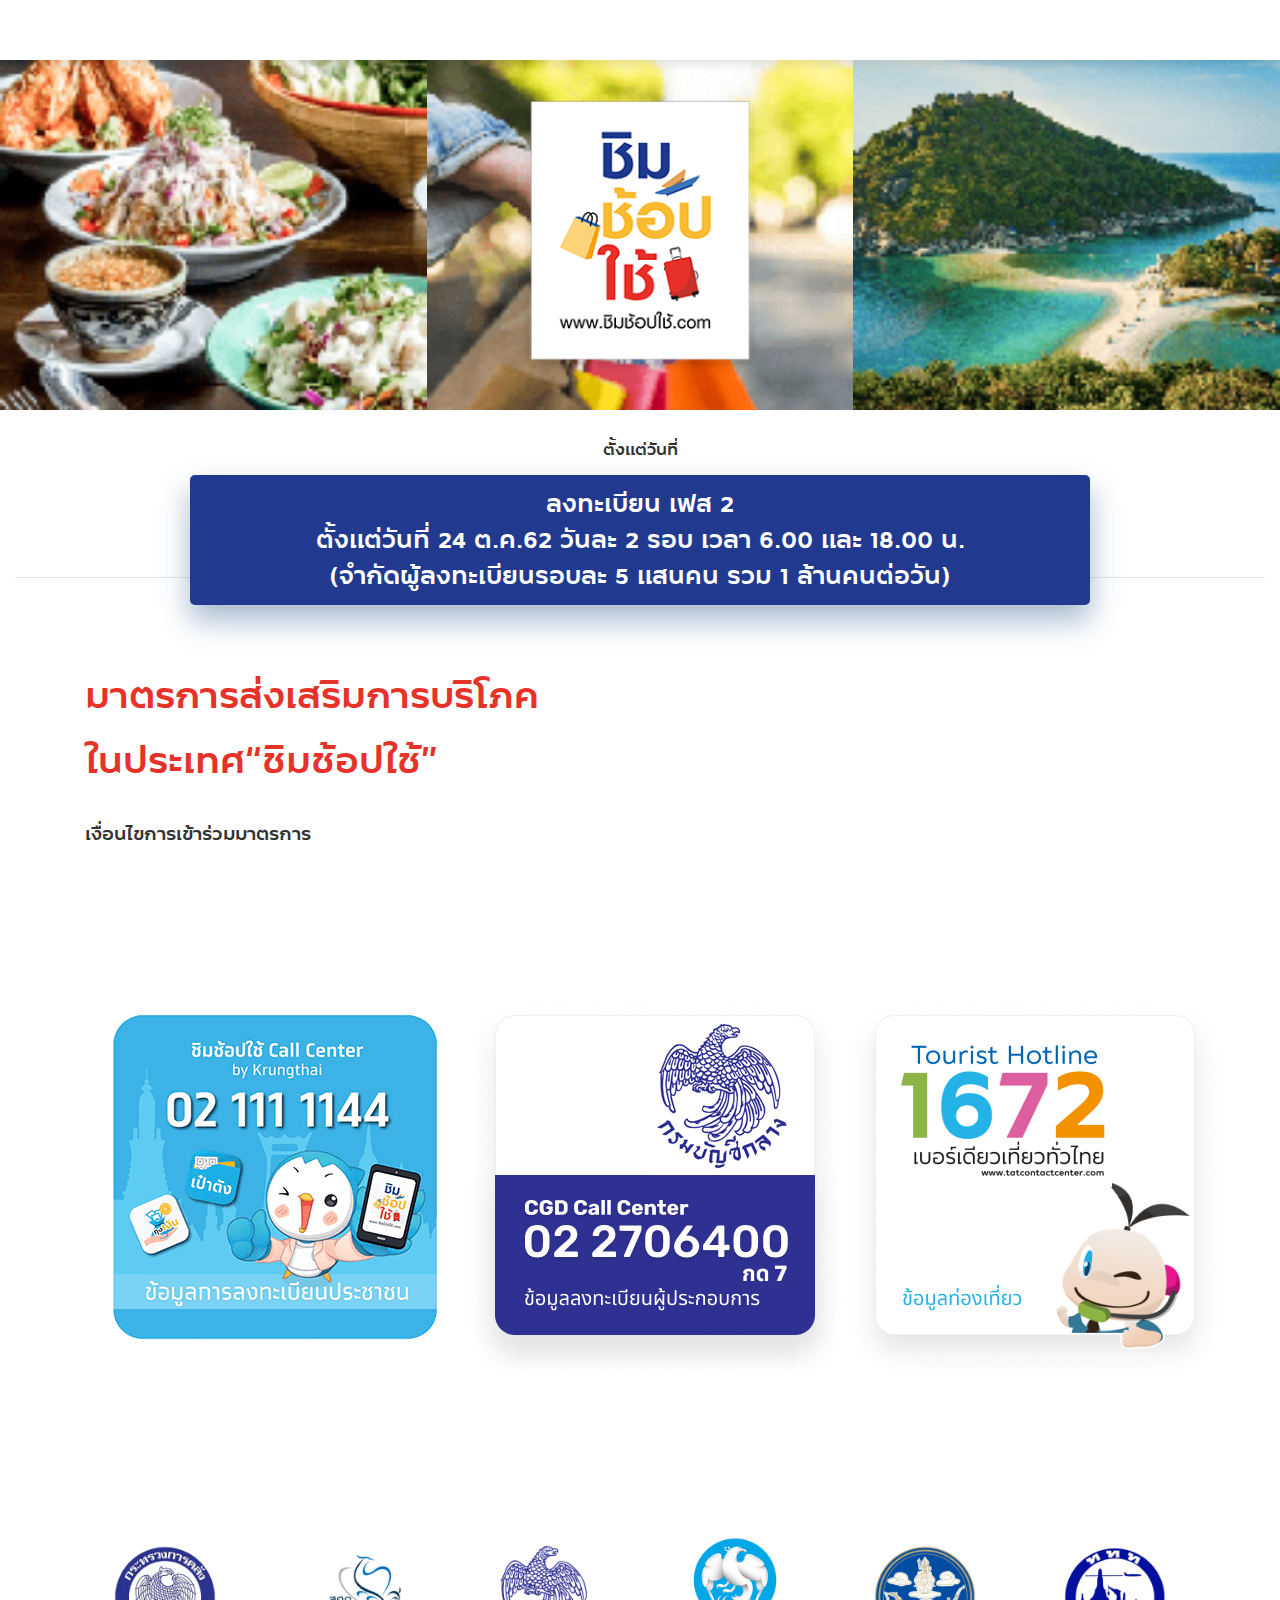
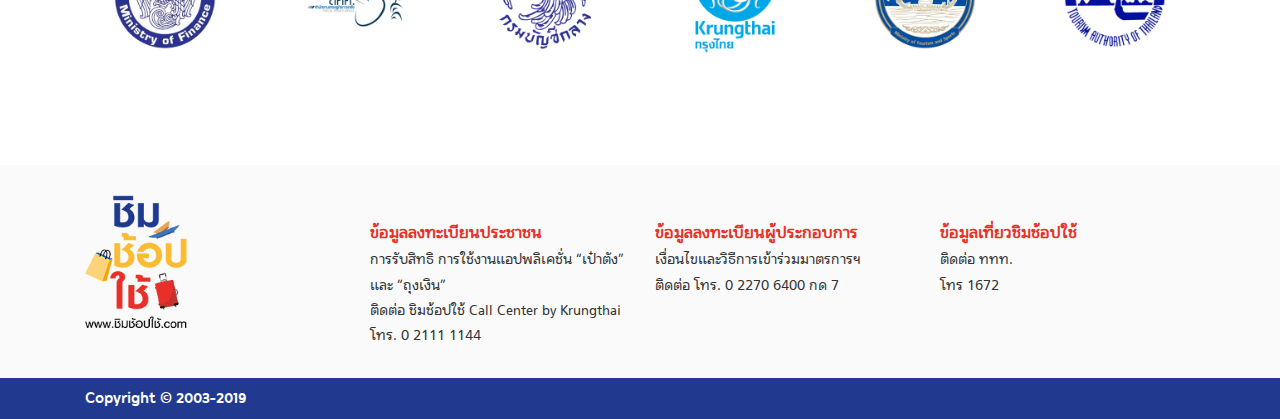
==== 200.html @ 34495b47 "Initial commit" ====
<!doctype html><html lang="en"><head><title>ลงทะเบียนเข้าร่วมมาตรการ ชิมช้อปใช้</title><link rel="shortcut icon" href="/assets/img/footer.png"><meta charset="utf-8"/><link rel="icon" href="/favicon.ico"/><meta name="viewport" content="width=device-width,initial-scale=1"/><meta name="theme-color" content="#000000"/><meta property="og:url" content="https://www.ชิมช้อปใช้.com/"><meta property="og:type" content="website"><meta property="og:title" content="มาตรการส่งเสริมการท่องเที่ยวในประเทศ “ชิมช้อปใช้”"><meta property="og:description" content="ผู้สนใจเข้าร่วมมาตรการฯ สามารถลงทะเบียน ตั้งแต่ วันที่ 23 ก.ย. - 15 พ.ย. 62"><meta property="og:image" content="https://www.ชิมช้อปใช้.com/img/share/Share_Social.png"><meta property="title" content="มาตรการส่งเสริมการท่องเที่ยวในประเทศ “ชิมช้อปใช้”"><meta property="description" content="ผู้สนใจเข้าร่วมมาตรการฯ สามารถลงทะเบียน ตั้งแต่ วันที่ 23 ก.ย. - 15 พ.ย. 62"><meta property="image" content="https://www.ชิมช้อปใช้.com/img/share/Share_Social.png"><meta name="description" content="Web site created using create-react-app"/><script src="https://code.jquery.com/jquery-3.3.1.slim.min.js" integrity="sha384-q8i/X+965DzO0rT7abK41JStQIAqVgRVzpbzo5smXKp4YfRvH+8abtTE1Pi6jizo" crossorigin="anonymous"></script><script src="https://cdnjs.cloudflare.com/ajax/libs/popper.js/1.14.7/umd/popper.min.js" integrity="sha384-UO2eT0CpHqdSJQ6hJty5KVphtPhzWj9WO1clHTMGa3JDZwrnQq4sF86dIHNDz0W1" crossorigin="anonymous"></script><script src="https://stackpath.bootstrapcdn.com/bootstrap/4.3.1/js/bootstrap.min.js" integrity="sha384-JjSmVgyd0p3pXB1rRibZUAYoIIy6OrQ6VrjIEaFf/nJGzIxFDsf4x0xIM+B07jRM" crossorigin="anonymous"></script><link rel="apple-touch-icon" href="logo192.png"/><link rel="manifest" href="/manifest.json"/><link rel="stylesheet" href="https://stackpath.bootstrapcdn.com/bootstrap/4.3.1/css/bootstrap.min.css" integrity="sha384-ggOyR0iXCbMQv3Xipma34MD+dH/1fQ784/j6cY/iJTQUOhcWr7x9JvoRxT2MZw1T" crossorigin="anonymous"/><title>React App</title><link href="/static/css/main.20e8513c.chunk.css" rel="stylesheet"></head><body><noscript>You need to enable JavaScript to run this app.</noscript><div id="root"></div><script>!function(l){function e(e){for(var r,t,n=e[0],o=e[1],u=e[2],i=0,c=[];i<n.length;i++)t=n[i],Object.prototype.hasOwnProperty.call(p,t)&&p[t]&&c.push(p[t][0]),p[t]=0;for(r in o)Object.prototype.hasOwnProperty.call(o,r)&&(l[r]=o[r]);for(s&&s(e);c.length;)c.shift()();return f.push.apply(f,u||[]),a()}function a(){for(var e,r=0;r<f.length;r++){for(var t=f[r],n=!0,o=1;o<t.length;o++){var u=t[o];0!==p[u]&&(n=!1)}n&&(f.splice(r--,1),e=i(i.s=t[0]))}return e}var t={},p={1:0},f=[];function i(e){if(t[e])return t[e].exports;var r=t[e]={i:e,l:!1,exports:{}};return l[e].call(r.exports,r,r.exports,i),r.l=!0,r.exports}i.m=l,i.c=t,i.d=function(e,r,t){i.o(e,r)||Object.defineProperty(e,r,{enumerable:!0,get:t})},i.r=function(e){"undefined"!=typeof Symbol&&Symbol.toStringTag&&Object.defineProperty(e,Symbol.toStringTag,{value:"Module"}),Object.defineProperty(e,"__esModule",{value:!0})},i.t=function(r,e){if(1&e&&(r=i(r)),8&e)return r;if(4&e&&"object"==typeof r&&r&&r.__esModule)return r;var t=Object.create(null);if(i.r(t),Object.defineProperty(t,"default",{enumerable:!0,value:r}),2&e&&"string"!=typeof r)for(var n in r)i.d(t,n,function(e){return r[e]}.bind(null,n));return t},i.n=function(e){var r=e&&e.__esModule?function(){return e.default}:function(){return e};return i.d(r,"a",r),r},i.o=function(e,r){return Object.prototype.hasOwnProperty.call(e,r)},i.p="/";var r=this["webpackJsonpchim-chop-chai"]=this["webpackJsonpchim-chop-chai"]||[],n=r.push.bind(r);r.push=e,r=r.slice();for(var o=0;o<r.length;o++)e(r[o]);var s=n;a()}([])</script><script src="/static/js/2.3e4d0c58.chunk.js"></script><script src="/static/js/main.bba9b954.chunk.js"></script></body></html>
---- static/css/main.20e8513c.chunk.css ----
body{font-family:TATSanaSuksa;font-size:16px;color:#333;line-height:1.8}.page-header{color:red}.box-detail{margin-top:70px;margin-bottom:70px}.box-tat{margin:150px 0}.box-participant{margin:100px 0;text-align:center}footer{font-size:14px}@font-face{font-family:Chonburi;src:url(/assets/fonts/Chonburi/Chonburi-Regular.ttf) format("truetype"),url(/assets/fonts/Chonburi/chonburi-regular-webfont.ttf) format("truetype"),url(/assets/fonts/Chonburi/chonburi-regular-webfont.eot?#iefix) format("embedded-opentype"),url(/assets/fonts/Chonburi/chonburi-regular-webfont.woff2) format("woff2"),url(/assets/fonts/Chonburi/chonburi-regular-webfont.woff) format("woff"),url(/assets/fonts/Chonburi/chonburi-regular-webfont.svg#Chonburi) format("svg");font-weight:400;font-style:normal}@font-face{font-family:TATSanaChon;src:url(/assets/fonts/TAT/TATSANA\ CHON-REG.TTF);src:url(/assets/fonts/TAT/TATSanaChon-Regular.eot);src:url(/assets/fonts/TAT/TATSanaChon-Regular.eot?#iefix) format("embedded-opentype"),url(/assets/fonts/TAT/TATSanaChon-Regular.woff2) format("woff2"),url(/assets/fonts/TAT/TATSanaChon-Regular.woff) format("woff")}@font-face{font-family:TATSanaSuksa;src:url(/assets/fonts/TAT/TATSANA\ SUKSA-REG.TTF);src:url(/assets/fonts/TAT/TATSanaSuksa-Regular.eot);src:url(/assets/fonts/TAT/TATSanaSuksa-Regular.eot?#iefix) format("embedded-opentype"),url(/assets/fonts/TAT/TATSanaSuksa-Regular.woff2) format("woff2"),url(/assets/fonts/TAT/TATSanaSuksa-Regular.woff) format("woff")}@font-face{font-family:TATSanaSuksaBold;src:url(/assets/fonts/TAT/TATSANA\ CHON-BLD.TTF);src:url(/assets/fonts/TAT/TATSanaChon-Bold.eot);src:url(/assets/fonts/TAT/TATSanaChon-Bold.eot?#iefix) format("embedded-opentype"),url(/assets/fonts/TAT/TATSanaChon-Bold.woff2) format("woff2"),url(/assets/fonts/TAT/TATSanaChon-Bold.woff) format("woff")}.banner{padding-top:60px}.banner .cover-img-1{background:url(/assets/img/banner-left.png) no-repeat}@media (max-width:577px){.banner .cover-img-1{background:url(/assets/img/banner-left-s.png) no-repeat}}.banner .cover-img-2{background:url(/assets/img/banner-center.png) no-repeat}@media (max-width:577px){.banner .cover-img-2{background:url(/assets/img/banner-center-s.png) no-repeat}}.banner .cover-img-2 .logo-box{padding:20px;width:280px;margin:auto}@media (max-width:769px){.banner .cover-img-2 .logo-box{width:146px;height:173px}}@media (max-width:577px){.banner .cover-img-2 .logo-box{width:110px;height:131px;padding:0}}.banner .cover-img-2 .logo-box img{width:100%;height:100%}.banner .cover-img-3{background:url(/assets/img/banner-right.png) no-repeat}@media (max-width:577px){.banner .cover-img-3{background:url(/assets/img/banner-right-s.png) no-repeat}}.banner .cover-img-1,.banner .cover-img-2,.banner .cover-img-3{height:350px;background-size:cover}@media (max-width:769px){.banner .cover-img-1,.banner .cover-img-2,.banner .cover-img-3{height:242px}}@media (max-width:577px){.banner .cover-img-1,.banner .cover-img-2,.banner .cover-img-3{height:221px}}.box-register{font-family:TATSanaSuksaBold;text-align:center;margin:26px 0;font-weight:700}.box-register .time{margin-top:-10px;font-size:48px;color:#e6332a}@media (max-width:769px){.box-register .time{font-size:36px}}@media (max-width:577px){.box-register .time{font-size:30px}}.box-register .register{font-family:TATSanaSuksaBold;color:#fff;border-radius:5px;box-shadow:0 15px 30px 0 rgba(28,78,132,.4);background-color:#213a8f;font-size:24px;margin:10px 0;width:900px;padding:10px}@media (max-width:769px){.box-register .register{font-size:18px}}@media (max-width:577px){.box-register .register{font-size:18px;width:100%}}.box-register .register:hover{background-color:#fbbc33;box-shadow:none}.box-register hr{margin-top:-3%}@media (max-width:1024px){.box-register hr{margin-top:-4%}}@media (max-width:769px){.box-register hr{margin-top:-4.5%}}.head-title{font-family:TATSanaSuksaBold;font-size:36px;color:#e6332a}@media (max-width:769px){.head-title{font-size:24px;line-height:1.3}}@media (max-width:577px){.head-title{font-size:24px;line-height:1.6}}.box-detail .detail{font-family:TATSanaSuksa;font-size:18px}@media (max-width:769px){.box-detail .detail{font-size:14px}}@media (max-width:577px){.box-detail .detail{font-size:16px}}.box-detail .title{font-family:TATSanaSuksaBold;font-size:18px}.box-participant img{width:70%}.head{font-weight:700;color:#e6332a;margin-top:24px;font-size:16px}.info{background-color:#fafafa;padding:30px}footer .info a{text-decoration:none!important;color:#333!important}footer .info .logo{width:108px}footer .nav-footer{font-family:TATSanaSuksaBold;background-color:#213a8f;color:#fff}@media (max-width:577px){footer .nav-footer{padding:15px 0}}.nav-footer a{font-size:14px;text-decoration:none;color:#fff}.nav-footer .copyright{padding:.5rem 1rem .5rem 0}@media (max-width:769px){.nav-footer .copyright{padding:.5rem;font-size:12px}}@media (max-width:577px){.nav-footer .copyright{padding:.5rem 2rem}}footer .nav-footer .nav{float:right}@media (max-width:769px){footer .nav-footer .nav .nav-link{padding:.5rem;font-size:12px}}@media (max-width:577px){footer .nav-footer .nav .nav-link{padding:.5rem 2rem}}@media (max-width:577px){.container{padding-right:30px;padding-left:30px}}header{box-shadow:0 4px 10px 0 rgba(0,0,0,.1);position:fixed;z-index:200;width:100%;height:60px;max-width:none!important;padding:0;margin-bottom:60px;background-color:#fff}header .header-links{list-style:none;margin:0;padding:5px 0 0;text-align:center}@media (max-width:577px){header .header-links{display:none}}header .header-links li{display:inline-block;padding:14px 15px;font-family:TATSanaChon;font-size:14px;font-weight:700}header .header-links li a{text-decoration:none;color:#333;font-weight:700;background-color:transparent;cursor:pointer;position:relative}header .header-links li a:hover{color:#213a8f}header .header-links li a:after{content:"";position:absolute;width:100%;height:6px;bottom:-14px;left:0;background-color:#213a8f;visibility:hidden;-webkit-transform:scaleX(0);transform:scaleX(0);-webkit-transition:all .3s ease-in-out 0s;transition:all .3s ease-in-out 0s}@media (max-width:769px){header .header-links li a:after{visibility:hidden}}@media (max-width:577px){header .header-links li a:after{visibility:hidden}}header .header-links li a:hover:after{visibility:visible;-webkit-transform:scaleX(1);transform:scaleX(1)}@media (max-width:769px){header .header-links li a:hover:after{-webkit-transform:scaleX(0);transform:scaleX(0)}}@media (max-width:577px){header .header-links li a:hover:after{-webkit-transform:scaleX(0);transform:scaleX(0)}}header .header-link-mobile{display:none;text-align:right;cursor:pointer}@media (max-width:577px){header .header-link-mobile{display:block}}footer .footer-2 .nav{float:right}@media (max-width:769px){footer .footer-2 .nav .nav-link{padding:.5rem;font-size:12px}}@media (max-width:577px){footer .footer-2 .nav .nav-link{padding:.5rem 2rem}}.navbar{background:#fff}.navbar-brand{width:35px;height:48px;padding:0}.navbar-brand img{width:100%;height:100%}.navbar-toggler{border:none}.navbar-toggler:focus{outline:0}.animated-icon1,.animated-icon2,.animated-icon3{width:30px;height:20px;position:relative;margin:0;-webkit-transform:rotate(0deg);transform:rotate(0deg);-webkit-transition:.5s ease-in-out;transition:.5s ease-in-out;cursor:pointer}.animated-icon1 span,.animated-icon2 span,.animated-icon3 span{display:block;position:absolute;height:3px;width:100%;border-radius:9px;opacity:1;left:0;-webkit-transform:rotate(0deg);transform:rotate(0deg);-webkit-transition:.25s ease-in-out;transition:.25s ease-in-out}.animated-icon1 span{background:#333}.animated-icon1 span:first-child{top:0}.animated-icon1 span:nth-child(2){top:10px}.animated-icon1 span:nth-child(3){top:20px}.animated-icon1.open span:first-child{top:11px;-webkit-transform:rotate(135deg);transform:rotate(135deg)}.animated-icon1.open span:nth-child(2){opacity:0;left:-60px}.animated-icon1.open span:nth-child(3){top:11px;-webkit-transform:rotate(-135deg);transform:rotate(-135deg)}span.nowrap{white-space:nowrap}
/*# sourceMappingURL=main.20e8513c.chunk.css.map */
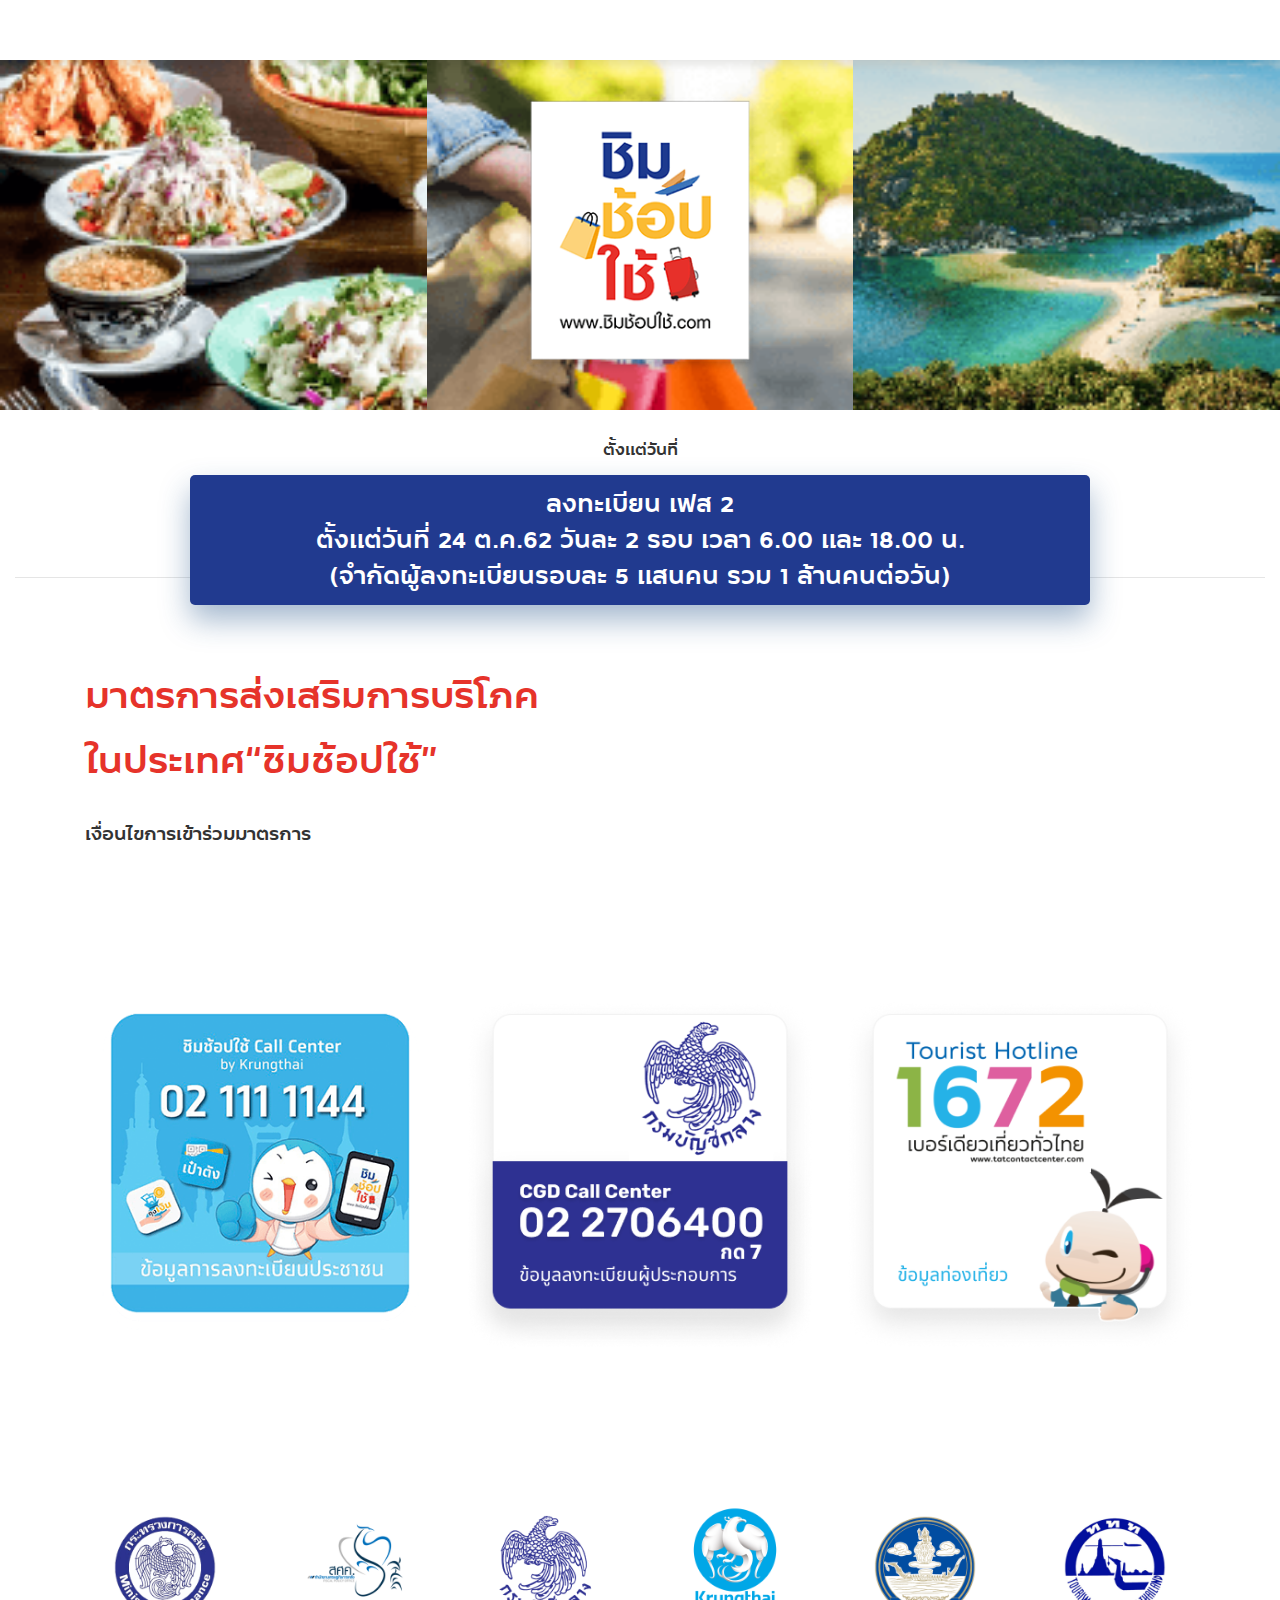
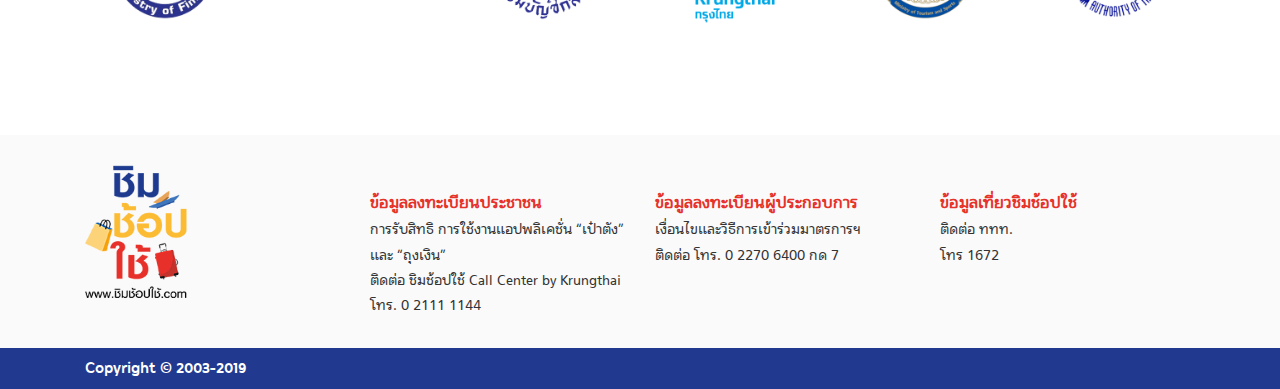
==== commit fafa0ea0: "fixed css bug" ====
--- a/200.html
+++ b/200.html
@@ -1 +1 @@
-<!doctype html><html lang="en"><head><title>ลงทะเบียนเข้าร่วมมาตรการ ชิมช้อปใช้</title><link rel="shortcut icon" href="/assets/img/footer.png"><meta charset="utf-8"/><link rel="icon" href="/favicon.ico"/><meta name="viewport" content="width=device-width,initial-scale=1"/><meta name="theme-color" content="#000000"/><meta property="og:url" content="https://www.ชิมช้อปใช้.com/"><meta property="og:type" content="website"><meta property="og:title" content="มาตรการส่งเสริมการท่องเที่ยวในประเทศ “ชิมช้อปใช้”"><meta property="og:description" content="ผู้สนใจเข้าร่วมมาตรการฯ สามารถลงทะเบียน ตั้งแต่ วันที่ 23 ก.ย. - 15 พ.ย. 62"><meta property="og:image" content="https://www.ชิมช้อปใช้.com/img/share/Share_Social.png"><meta property="title" content="มาตรการส่งเสริมการท่องเที่ยวในประเทศ “ชิมช้อปใช้”"><meta property="description" content="ผู้สนใจเข้าร่วมมาตรการฯ สามารถลงทะเบียน ตั้งแต่ วันที่ 23 ก.ย. - 15 พ.ย. 62"><meta property="image" content="https://www.ชิมช้อปใช้.com/img/share/Share_Social.png"><meta name="description" content="Web site created using create-react-app"/><script src="https://code.jquery.com/jquery-3.3.1.slim.min.js" integrity="sha384-q8i/X+965DzO0rT7abK41JStQIAqVgRVzpbzo5smXKp4YfRvH+8abtTE1Pi6jizo" crossorigin="anonymous"></script><script src="https://cdnjs.cloudflare.com/ajax/libs/popper.js/1.14.7/umd/popper.min.js" integrity="sha384-UO2eT0CpHqdSJQ6hJty5KVphtPhzWj9WO1clHTMGa3JDZwrnQq4sF86dIHNDz0W1" crossorigin="anonymous"></script><script src="https://stackpath.bootstrapcdn.com/bootstrap/4.3.1/js/bootstrap.min.js" integrity="sha384-JjSmVgyd0p3pXB1rRibZUAYoIIy6OrQ6VrjIEaFf/nJGzIxFDsf4x0xIM+B07jRM" crossorigin="anonymous"></script><link rel="apple-touch-icon" href="logo192.png"/><link rel="manifest" href="/manifest.json"/><link rel="stylesheet" href="https://stackpath.bootstrapcdn.com/bootstrap/4.3.1/css/bootstrap.min.css" integrity="sha384-ggOyR0iXCbMQv3Xipma34MD+dH/1fQ784/j6cY/iJTQUOhcWr7x9JvoRxT2MZw1T" crossorigin="anonymous"/><title>React App</title><link href="/static/css/main.20e8513c.chunk.css" rel="stylesheet"></head><body><noscript>You need to enable JavaScript to run this app.</noscript><div id="root"></div><script>!function(l){function e(e){for(var r,t,n=e[0],o=e[1],u=e[2],i=0,c=[];i<n.length;i++)t=n[i],Object.prototype.hasOwnProperty.call(p,t)&&p[t]&&c.push(p[t][0]),p[t]=0;for(r in o)Object.prototype.hasOwnProperty.call(o,r)&&(l[r]=o[r]);for(s&&s(e);c.length;)c.shift()();return f.push.apply(f,u||[]),a()}function a(){for(var e,r=0;r<f.length;r++){for(var t=f[r],n=!0,o=1;o<t.length;o++){var u=t[o];0!==p[u]&&(n=!1)}n&&(f.splice(r--,1),e=i(i.s=t[0]))}return e}var t={},p={1:0},f=[];function i(e){if(t[e])return t[e].exports;var r=t[e]={i:e,l:!1,exports:{}};return l[e].call(r.exports,r,r.exports,i),r.l=!0,r.exports}i.m=l,i.c=t,i.d=function(e,r,t){i.o(e,r)||Object.defineProperty(e,r,{enumerable:!0,get:t})},i.r=function(e){"undefined"!=typeof Symbol&&Symbol.toStringTag&&Object.defineProperty(e,Symbol.toStringTag,{value:"Module"}),Object.defineProperty(e,"__esModule",{value:!0})},i.t=function(r,e){if(1&e&&(r=i(r)),8&e)return r;if(4&e&&"object"==typeof r&&r&&r.__esModule)return r;var t=Object.create(null);if(i.r(t),Object.defineProperty(t,"default",{enumerable:!0,value:r}),2&e&&"string"!=typeof r)for(var n in r)i.d(t,n,function(e){return r[e]}.bind(null,n));return t},i.n=function(e){var r=e&&e.__esModule?function(){return e.default}:function(){return e};return i.d(r,"a",r),r},i.o=function(e,r){return Object.prototype.hasOwnProperty.call(e,r)},i.p="/";var r=this["webpackJsonpchim-chop-chai"]=this["webpackJsonpchim-chop-chai"]||[],n=r.push.bind(r);r.push=e,r=r.slice();for(var o=0;o<r.length;o++)e(r[o]);var s=n;a()}([])</script><script src="/static/js/2.3e4d0c58.chunk.js"></script><script src="/static/js/main.bba9b954.chunk.js"></script></body></html>+<!doctype html><html lang="en"><head><title>ลงทะเบียนเข้าร่วมมาตรการ ชิมช้อปใช้</title><link rel="shortcut icon" href="/assets/img/footer.png"><meta charset="utf-8"/><link rel="icon" href="/favicon.ico"/><meta name="viewport" content="width=device-width,initial-scale=1"/><meta name="theme-color" content="#000000"/><meta property="og:url" content="https://www.ชิมช้อปใช้.com/"><meta property="og:type" content="website"><meta property="og:title" content="มาตรการส่งเสริมการท่องเที่ยวในประเทศ “ชิมช้อปใช้”"><meta property="og:description" content="ผู้สนใจเข้าร่วมมาตรการฯ สามารถลงทะเบียน ตั้งแต่ วันที่ 23 ก.ย. - 15 พ.ย. 62"><meta property="og:image" content="https://www.ชิมช้อปใช้.com/img/share/Share_Social.png"><meta property="title" content="มาตรการส่งเสริมการท่องเที่ยวในประเทศ “ชิมช้อปใช้”"><meta property="description" content="ผู้สนใจเข้าร่วมมาตรการฯ สามารถลงทะเบียน ตั้งแต่ วันที่ 23 ก.ย. - 15 พ.ย. 62"><meta property="image" content="https://www.ชิมช้อปใช้.com/img/share/Share_Social.png"><meta name="description" content="Web site created using create-react-app"/><script src="https://code.jquery.com/jquery-3.3.1.slim.min.js" integrity="sha384-q8i/X+965DzO0rT7abK41JStQIAqVgRVzpbzo5smXKp4YfRvH+8abtTE1Pi6jizo" crossorigin="anonymous"></script><script src="https://cdnjs.cloudflare.com/ajax/libs/popper.js/1.14.7/umd/popper.min.js" integrity="sha384-UO2eT0CpHqdSJQ6hJty5KVphtPhzWj9WO1clHTMGa3JDZwrnQq4sF86dIHNDz0W1" crossorigin="anonymous"></script><script src="https://stackpath.bootstrapcdn.com/bootstrap/4.2.1/js/bootstrap.min.js" crossorigin="anonymous"></script><link rel="apple-touch-icon" href="logo192.png"/><link rel="manifest" href="/manifest.json"/><link rel="stylesheet" href="https://stackpath.bootstrapcdn.com/bootstrap/4.3.1/css/bootstrap.min.css" integrity="sha384-ggOyR0iXCbMQv3Xipma34MD+dH/1fQ784/j6cY/iJTQUOhcWr7x9JvoRxT2MZw1T" crossorigin="anonymous"/><title>React App</title><link href="/static/css/main.79646bce.chunk.css" rel="stylesheet"></head><body><noscript>You need to enable JavaScript to run this app.</noscript><div id="root"></div><script>!function(l){function e(e){for(var r,t,n=e[0],o=e[1],u=e[2],i=0,c=[];i<n.length;i++)t=n[i],Object.prototype.hasOwnProperty.call(p,t)&&p[t]&&c.push(p[t][0]),p[t]=0;for(r in o)Object.prototype.hasOwnProperty.call(o,r)&&(l[r]=o[r]);for(s&&s(e);c.length;)c.shift()();return f.push.apply(f,u||[]),a()}function a(){for(var e,r=0;r<f.length;r++){for(var t=f[r],n=!0,o=1;o<t.length;o++){var u=t[o];0!==p[u]&&(n=!1)}n&&(f.splice(r--,1),e=i(i.s=t[0]))}return e}var t={},p={1:0},f=[];function i(e){if(t[e])return t[e].exports;var r=t[e]={i:e,l:!1,exports:{}};return l[e].call(r.exports,r,r.exports,i),r.l=!0,r.exports}i.m=l,i.c=t,i.d=function(e,r,t){i.o(e,r)||Object.defineProperty(e,r,{enumerable:!0,get:t})},i.r=function(e){"undefined"!=typeof Symbol&&Symbol.toStringTag&&Object.defineProperty(e,Symbol.toStringTag,{value:"Module"}),Object.defineProperty(e,"__esModule",{value:!0})},i.t=function(r,e){if(1&e&&(r=i(r)),8&e)return r;if(4&e&&"object"==typeof r&&r&&r.__esModule)return r;var t=Object.create(null);if(i.r(t),Object.defineProperty(t,"default",{enumerable:!0,value:r}),2&e&&"string"!=typeof r)for(var n in r)i.d(t,n,function(e){return r[e]}.bind(null,n));return t},i.n=function(e){var r=e&&e.__esModule?function(){return e.default}:function(){return e};return i.d(r,"a",r),r},i.o=function(e,r){return Object.prototype.hasOwnProperty.call(e,r)},i.p="/";var r=this["webpackJsonpchim-chop-chai"]=this["webpackJsonpchim-chop-chai"]||[],n=r.push.bind(r);r.push=e,r=r.slice();for(var o=0;o<r.length;o++)e(r[o]);var s=n;a()}([])</script><script src="/static/js/2.6c7e8f35.chunk.js"></script><script src="/static/js/main.a17d7e1a.chunk.js"></script></body></html>--- a/static/css/main.79646bce.chunk.css
+++ b/static/css/main.79646bce.chunk.css
@@ -0,0 +1,2 @@
+body{font-family:TATSanaSuksa;font-size:16px;color:#333;line-height:1.8}.page-header{color:red}.box-detail{margin-top:70px;margin-bottom:70px}.box-participant{margin:100px 0;text-align:center}footer{font-size:14px}.full-screen{width:100vw}@font-face{font-family:Chonburi;src:url(/assets/fonts/Chonburi/Chonburi-Regular.ttf) format("truetype"),url(/assets/fonts/Chonburi/chonburi-regular-webfont.ttf) format("truetype"),url(/assets/fonts/Chonburi/chonburi-regular-webfont.eot?#iefix) format("embedded-opentype"),url(/assets/fonts/Chonburi/chonburi-regular-webfont.woff2) format("woff2"),url(/assets/fonts/Chonburi/chonburi-regular-webfont.woff) format("woff"),url(/assets/fonts/Chonburi/chonburi-regular-webfont.svg#Chonburi) format("svg");font-weight:400;font-style:normal}@font-face{font-family:TATSanaChon;src:url(/assets/fonts/TAT/TATSANA\ CHON-REG.TTF);src:url(/assets/fonts/TAT/TATSanaChon-Regular.eot);src:url(/assets/fonts/TAT/TATSanaChon-Regular.eot?#iefix) format("embedded-opentype"),url(/assets/fonts/TAT/TATSanaChon-Regular.woff2) format("woff2"),url(/assets/fonts/TAT/TATSanaChon-Regular.woff) format("woff")}@font-face{font-family:TATSanaSuksa;src:url(/assets/fonts/TAT/TATSANA\ SUKSA-REG.TTF);src:url(/assets/fonts/TAT/TATSanaSuksa-Regular.eot);src:url(/assets/fonts/TAT/TATSanaSuksa-Regular.eot?#iefix) format("embedded-opentype"),url(/assets/fonts/TAT/TATSanaSuksa-Regular.woff2) format("woff2"),url(/assets/fonts/TAT/TATSanaSuksa-Regular.woff) format("woff")}@font-face{font-family:TATSanaSuksaBold;src:url(/assets/fonts/TAT/TATSANA\ CHON-BLD.TTF);src:url(/assets/fonts/TAT/TATSanaChon-Bold.eot);src:url(/assets/fonts/TAT/TATSanaChon-Bold.eot?#iefix) format("embedded-opentype"),url(/assets/fonts/TAT/TATSanaChon-Bold.woff2) format("woff2"),url(/assets/fonts/TAT/TATSanaChon-Bold.woff) format("woff")}.banner{padding-top:60px}.banner .cover-img-1{background:url(/assets/img/banner-left.png) no-repeat}@media (max-width:577px){.banner .cover-img-1{background:url(/assets/img/banner-left-s.png) no-repeat}}.banner .cover-img-2{background:url(/assets/img/banner-center.png) no-repeat}@media (max-width:577px){.banner .cover-img-2{background:url(/assets/img/banner-center-s.png) no-repeat}}.banner .cover-img-2 .logo-box{padding:20px;width:280px;margin:auto}@media (max-width:769px){.banner .cover-img-2 .logo-box{width:146px;height:173px}}@media (max-width:577px){.banner .cover-img-2 .logo-box{width:110px;height:131px;padding:0}}.banner .cover-img-2 .logo-box img{width:100%;height:100%}.banner .cover-img-3{background:url(/assets/img/banner-right.png) no-repeat}@media (max-width:577px){.banner .cover-img-3{background:url(/assets/img/banner-right-s.png) no-repeat}}.banner .cover-img-1,.banner .cover-img-2,.banner .cover-img-3{height:350px;background-size:cover}@media (max-width:769px){.banner .cover-img-1,.banner .cover-img-2,.banner .cover-img-3{height:242px}}@media (max-width:577px){.banner .cover-img-1,.banner .cover-img-2,.banner .cover-img-3{height:221px}}.box-register{font-family:TATSanaSuksaBold;text-align:center;margin:26px 0;font-weight:700}.box-register .time{margin-top:-10px;font-size:48px;color:#e6332a}@media (max-width:769px){.box-register .time{font-size:36px}}@media (max-width:577px){.box-register .time{font-size:30px}}.box-register .register{font-family:TATSanaSuksaBold;color:#fff;border-radius:5px;box-shadow:0 15px 30px 0 rgba(28,78,132,.4);background-color:#213a8f;font-size:24px;margin:10px 0;width:900px;padding:10px}@media (max-width:769px){.box-register .register{font-size:18px}}@media (max-width:577px){.box-register .register{font-size:18px;width:100%}}.box-register .register:hover{background-color:#fbbc33;box-shadow:none}.box-register hr{margin-top:-3%}@media (max-width:1024px){.box-register hr{margin-top:-4%}}@media (max-width:769px){.box-register hr{margin-top:-4.5%}}.head-title{font-family:TATSanaSuksaBold;font-size:36px;color:#e6332a}@media (max-width:769px){.head-title{font-size:24px;line-height:1.3}}@media (max-width:577px){.head-title{font-size:24px;line-height:1.6}}.box-detail .detail{font-family:TATSanaSuksa;font-size:18px}@media (max-width:769px){.box-detail .detail{font-size:14px}}@media (max-width:577px){.box-detail .detail{font-size:16px}}.box-detail .title{font-family:TATSanaSuksaBold;font-size:18px}.box-tat{margin:150px 0}@media (max-width:577px){.box-tat{margin:80px 0;text-align:center}}.box-tat img{width:100%;height:100%}@media (max-width:577px){.box-tat img{width:80%}}.box-participant img{width:70%}.head{font-weight:700;color:#e6332a;margin-top:24px;font-size:16px}.info{background-color:#fafafa;padding:30px}footer .info a{text-decoration:none!important;color:#333!important}footer .info .logo{width:108px}footer .nav-footer{font-family:TATSanaSuksaBold;background-color:#213a8f;color:#fff}@media (max-width:577px){footer .nav-footer{padding:15px 0}}.nav-footer a{font-size:14px;text-decoration:none;color:#fff}.nav-footer .copyright{padding:.5rem 1rem .5rem 0}@media (max-width:769px){.nav-footer .copyright{padding:.5rem;font-size:12px}}@media (max-width:577px){.nav-footer .copyright{padding:.5rem 2rem}}footer .nav-footer .nav{float:right}@media (max-width:769px){footer .nav-footer .nav .nav-link{padding:.5rem;font-size:12px}}@media (max-width:577px){footer .nav-footer .nav .nav-link{padding:.5rem 2rem}}@media (max-width:577px){.container{padding-right:30px;padding-left:30px}}header{box-shadow:0 4px 10px 0 rgba(0,0,0,.1);position:fixed;z-index:200;width:100%;height:60px;max-width:none!important;padding:0;margin-bottom:60px;background-color:#fff}header .header-links{list-style:none;margin:0;padding:5px 0 0;text-align:center}@media (max-width:577px){header .header-links{display:none}}header .header-links li{display:inline-block;padding:14px 15px;font-family:TATSanaChon;font-size:14px;font-weight:700}header .header-links li a{text-decoration:none;color:#333;font-weight:700;background-color:transparent;cursor:pointer;position:relative}header .header-links li a:hover{color:#213a8f}header .header-links li a:after{content:"";position:absolute;width:100%;height:6px;bottom:-14px;left:0;background-color:#213a8f;visibility:hidden;-webkit-transform:scaleX(0);transform:scaleX(0);-webkit-transition:all .3s ease-in-out 0s;transition:all .3s ease-in-out 0s}@media (max-width:769px){header .header-links li a:after{visibility:hidden}}@media (max-width:577px){header .header-links li a:after{visibility:hidden}}header .header-links li a:hover:after{visibility:visible;-webkit-transform:scaleX(1);transform:scaleX(1)}@media (max-width:769px){header .header-links li a:hover:after{-webkit-transform:scaleX(0);transform:scaleX(0)}}@media (max-width:577px){header .header-links li a:hover:after{-webkit-transform:scaleX(0);transform:scaleX(0)}}header .header-link-mobile{display:none;text-align:right;cursor:pointer}@media (max-width:577px){header .header-link-mobile{display:block}}.navbar{background:#fff}.navbar-brand{width:35px;height:48px;padding:0}.navbar-brand img{width:100%;height:100%}.navbar-toggler{border:none}.navbar-toggler:focus{outline:0}.animated-icon1,.animated-icon2,.animated-icon3{width:30px;height:20px;position:relative;margin:0;-webkit-transform:rotate(0deg);transform:rotate(0deg);-webkit-transition:.5s ease-in-out;transition:.5s ease-in-out;cursor:pointer}.animated-icon1 span,.animated-icon2 span,.animated-icon3 span{display:block;position:absolute;height:3px;width:100%;border-radius:9px;opacity:1;left:0;-webkit-transform:rotate(0deg);transform:rotate(0deg);-webkit-transition:.25s ease-in-out;transition:.25s ease-in-out}.animated-icon1 span{background:#333}.animated-icon1 span:first-child{top:0}.animated-icon1 span:nth-child(2){top:10px}.animated-icon1 span:nth-child(3){top:20px}.animated-icon1.open span:first-child{top:11px;-webkit-transform:rotate(135deg);transform:rotate(135deg)}.animated-icon1.open span:nth-child(2){opacity:0;left:-60px}.animated-icon1.open span:nth-child(3){top:11px;-webkit-transform:rotate(-135deg);transform:rotate(-135deg)}span.nowrap{white-space:nowrap}
+/*# sourceMappingURL=main.79646bce.chunk.css.map */